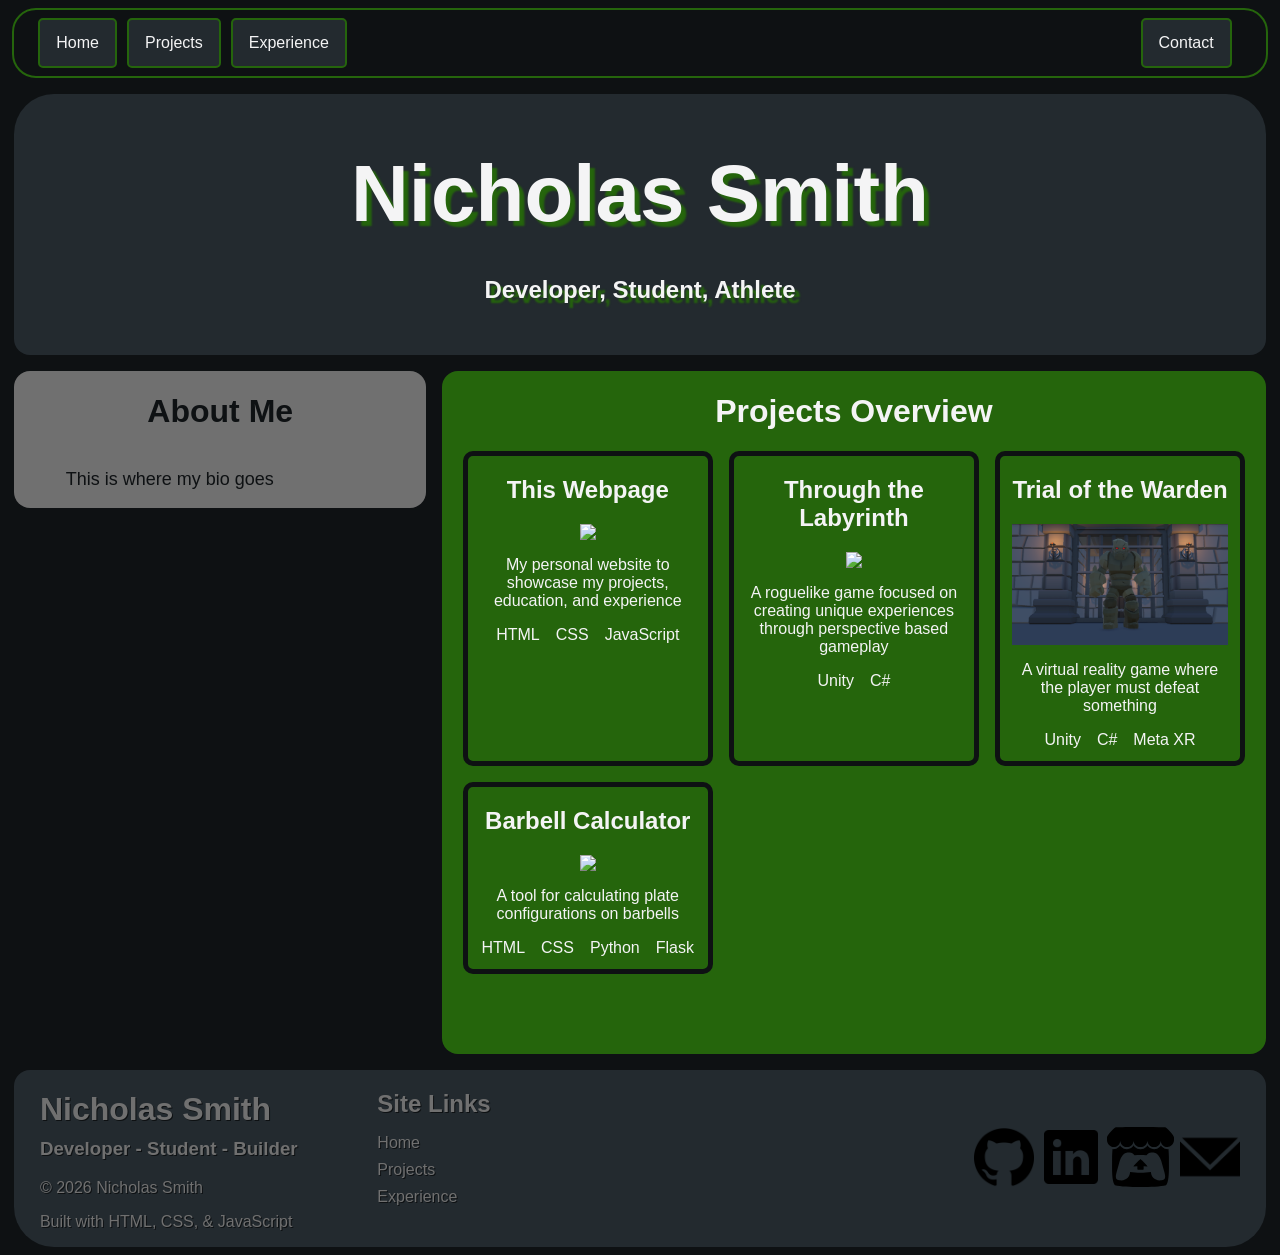
==== index.html @ 6bd9b366 "main page done, template wip" ====
<!DOCTYPE html>
<html>
    <head>
        <title>Nicholas Smith</title>
        <link rel="stylesheet" href="css/styles.css">
    </head>

    <body>
        <div class="nav-bar">
            <ul>
                <li><a href="#">Home</a></li>
                <li><a href="projects.html">Projects</a></li>
                <li><a href="">Experience</a></li>
                <li class="contact-btn"><a href="">Contact</a></li>
            </ul>
        </div> 
        <div class="hero-section">
            <h1>Nicholas Smith</h1>
            <h2>Developer, Student, Athlete</h2>
        </div>
        <div class="main-content">
            <div class="about-section">
                <h1>About Me</h1>
                <p>This is where my bio goes</p>
            </div>
            <div class="projects-section">
                <h1>Projects Overview</h1>
                <div id="projects-grid" class="projects"></div>
            </div>
            <script src="scripts/projects-home.js"></script>
        </div>
        <div class="footer">
            <div class="foot-left">
                <div class="foot-info">
                    <h1>Nicholas Smith</h1>
                    <h3>Developer - Student - Builder</h3>
                    <p>© 2026 Nicholas Smith</p>
                    <p>Built with HTML, CSS, & JavaScript</p>
                </div>
                <div class="foot-links">
                    <h2>Site Links</h2>
                    <ul>
                        <li><a href="#">Home</a></li>
                        <li><a href="projects.html">Projects</a></li>
                        <li><a href="experience.html">Experience</a></li>
                    </ul>
                </div>
            </div>
            
            <div class="foot-socials">
                <a href="https://github.com/N-Smith-00" target="_blank"><img src="images/github.png" alt="github logo"></a>
                <a href="https://www.linkedin.com/in/n-smith00" target="_blank"><img src="images/linkedin.png" alt="linkedin logo"></a>
                <a href="https://nsmith00.itch.io/" target="_blank"><img src="images/itchio.svg" alt="itch io logo"></a>
                <a href="mailto:nicholas.smith463@gmail.com"><img src="images/mail.png" alt="letter"></a>
            </div>
        </div>
    </body>
</html>
---- css/styles.css ----
body {
    background-color: #0E1113;
    font-family: Arial, Helvetica, sans-serif;
    color: #F4F4F5;
    display: flex;
    flex-direction: column;
    align-items: center;
    gap: 1rem;
}

.nav-bar {
    background-color: #0E1113;
    width: 99%;
    padding-top: .5rem;
    padding-bottom: .5rem;
    border-width: 2px;
    border-color: #25650C;
    border-style: solid;
    border-radius: 1.5rem;
}

@media (max-width: 768px) {
    .nav-bar {
        flex-direction: column;
    }
}

.nav-bar ul {
    list-style-type: none;
    margin: 0;
    padding-left: 1.5rem;
    padding-right: 1.5rem;
    display: flex;
    
}

.nav-bar ul li {
    background-color: #232A2F;
    border-color: #25650C;
    border-width: 2px;
    border-style: solid;
    border-radius: 5px;
    margin-right: 10px;
    transition: ease;
}

.nav-bar ul li:hover {
    transform: scale(1.1);
}

.nav-bar .contact-btn {
    margin-left: auto;
}

.nav-bar ul li a {
    display: block;
    color: #F4F4F5;
    padding: 14px 16px;
    text-decoration: none;
    
}

.nav-bar ul li a:hover {
    background-color: #0E1113;
    
}

.hero-section {
    background-color: #232A2F;
    display: flex;
    flex-direction: column;
    width: 99%;
    align-items: center;
    border-radius: 2.5rem 2.5rem 1rem 1rem;
    padding-bottom: 2rem;
    color: #F4F4F5;
    text-shadow: 5px 5px 2px #25650C;
}

.hero-section h1 {
    font-size: 5rem;
    text-align: center;
    margin-bottom: 1rem;
}

.main-content {
    display: flex;
    width: 99%;
    gap: 1rem;
}

@media (max-width: 768px) {
    .main-content {
        flex-direction: column;
    }
}

.about-section {
    flex: 1;
    height: fit-content;
    background-color: #707070;
    color: #0E1113;
    border-radius: 1rem;
    display: flex;
    flex-direction: column;
    align-items: center;
}

@media (min-width: 768px) {
    .about-section {
        position: sticky;
        top: 1rem;
    }
}

.about-section p {
    width: 75%;
    font-size: large;
}

.projects-section {
    flex: 2;
    background-color: #25650C;
    border-radius: 1rem;
    display: flex;
    flex-direction: column;
    align-items: center;
}

.projects {
    display: grid;
    grid-template-columns: repeat(3, minmax(0, 1fr));
    gap: 1rem;
    width: 95%;
    padding-bottom: 5rem;
}

.projects a {
    text-decoration: none;
    color: #F4F4F5;
    transition: transform 0.25s ease;
    border-radius: 10px;
    border: 5px solid #0E1113;
}

.projects a:hover {
    transform: scale(1.03);
    z-index: 1;
    box-shadow: 0px 0px 29px 15px rgba(244,244,245,0.5);
}

.card-container {
    display: flex;
    flex-direction: column;
    align-items: center;
    padding-bottom: 5%;
}

.card-container h2 {
    text-align: center;
}

.card-container img {
    max-width: 90%;
}

.card-container p {
    max-width: 90%;
    text-align: center;
}

.project-tech {
    display: flex;
    flex-direction: row;
    gap: 1rem;
    flex-wrap: wrap;
    justify-content: center;
}

.tech-tag {
    width: fit-content;
    text-align: center;
}

.footer {
    background-color: #232A2F;
    display: flex;
    width: 99%;
    align-items: center;
    border-radius: 1rem 1rem 2.5rem 2.5rem;
    color: #707070;
    text-shadow: 1px 1px 0px #0E1113;
}

.foot-left {
    flex: 4;
    display: flex;
    width: 95%;
}

.foot-info {
    flex: 1;
    padding-left: 2vw;
    min-width: fit-content;
}

.foot-info h1 {
    margin-bottom: 10px;
}

.foot-info h3 {
    margin-top: 10px;
}

.foot-links {
    flex: 1;
    display: flex;
    flex-direction: column;
}

.foot-links h2 {
    margin-bottom: 0;
}

.foot-links ul {
    list-style-type: none;
    padding: 0;
    display: flex;
    flex-direction: column;
}

.foot-links li {
    padding-bottom: 1vh;
}

.foot-links a {
    color: #707070;
    text-decoration: none;
}

.foot-socials {
    flex: 3;
    display: flex;
    flex-direction: row;
    justify-content: right;
    gap: .5vw;
    padding-right: 2vw;
}

.foot-socials img {
    height: 60px;
    transition: ease;
}

.foot-socials img:hover {
    transform: scale(1.1);
}

@media (max-width: 768px) {
    .footer {
        flex-direction: column;
    }

    .foot-links {
        align-items: end;
        flex: auto;
    }

    .foot-links ul {
            align-items: end;
    }
}
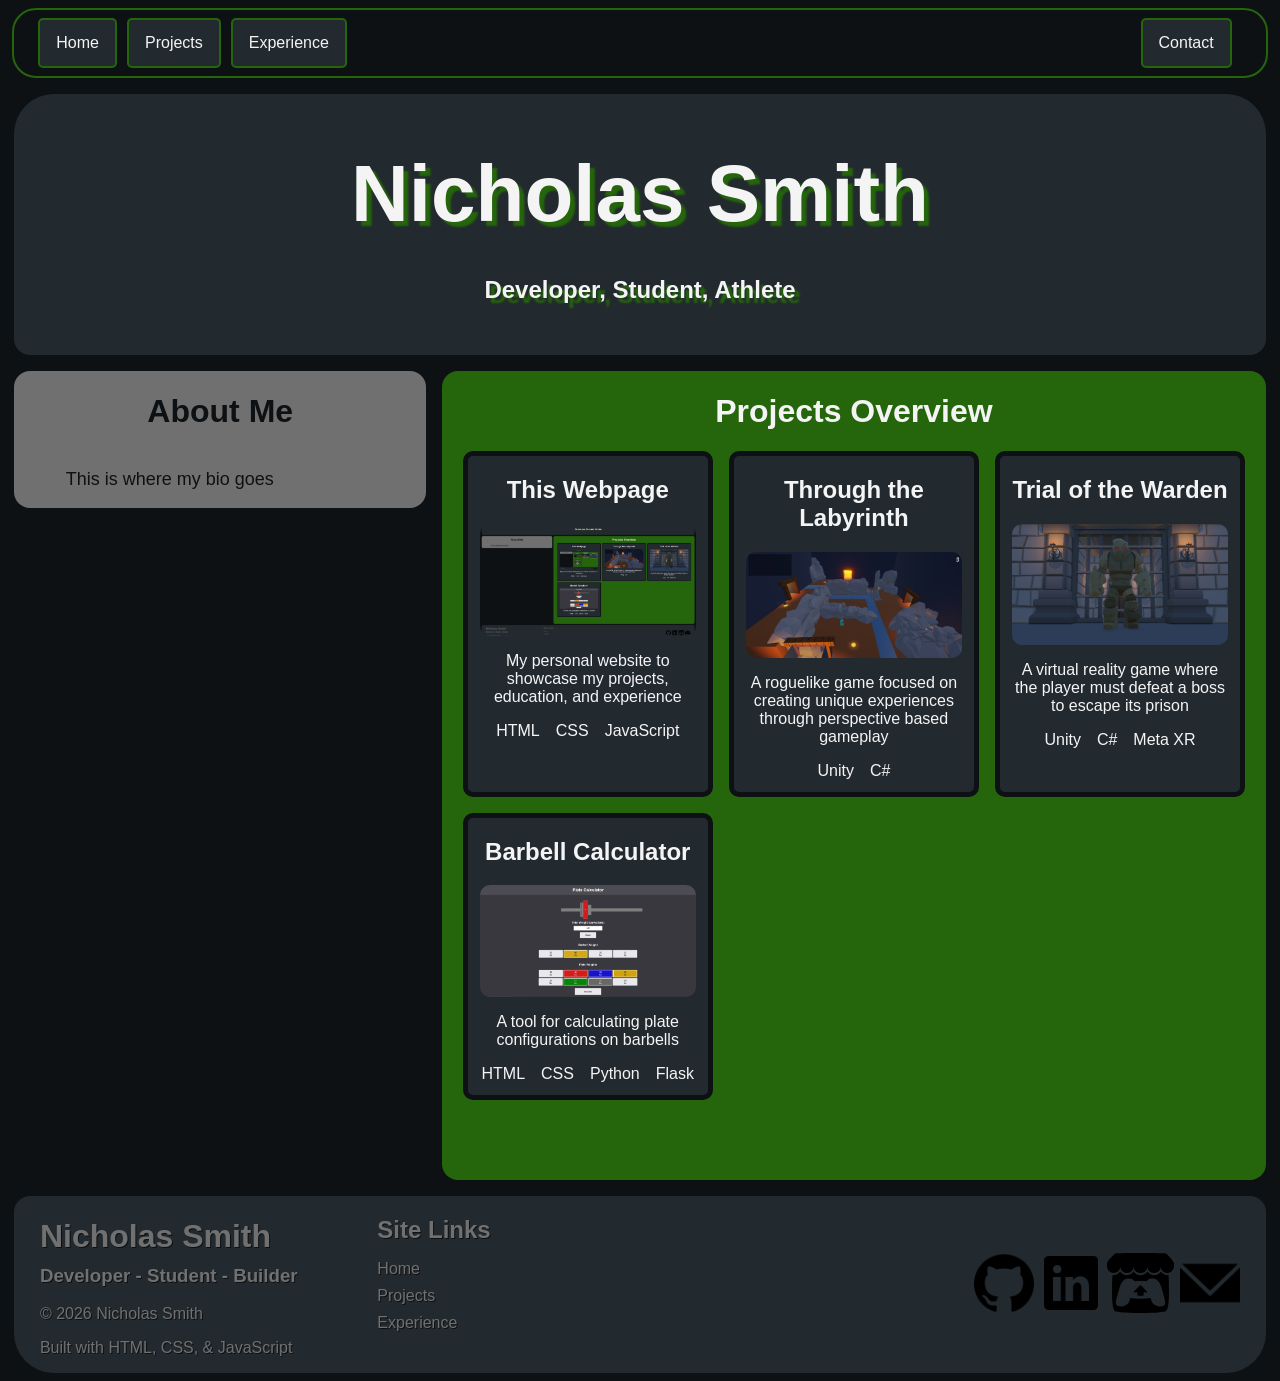
==== commit 9c34b636: "pictures for index" ====
--- a/index.html
+++ b/index.html
@@ -48,10 +48,10 @@
             </div>
             
             <div class="foot-socials">
-                <a href="https://github.com/N-Smith-00" target="_blank"><img src="images/github.png" alt="github logo"></a>
-                <a href="https://www.linkedin.com/in/n-smith00" target="_blank"><img src="images/linkedin.png" alt="linkedin logo"></a>
-                <a href="https://nsmith00.itch.io/" target="_blank"><img src="images/itchio.svg" alt="itch io logo"></a>
-                <a href="mailto:nicholas.smith463@gmail.com"><img src="images/mail.png" alt="letter"></a>
+                <a href="https://github.com/N-Smith-00" target="_blank"><img src="images/icons/github.png" alt="github logo"></a>
+                <a href="https://www.linkedin.com/in/n-smith00" target="_blank"><img src="images/icons/linkedin.png" alt="linkedin logo"></a>
+                <a href="https://nsmith00.itch.io/" target="_blank"><img src="images/icons/itchio.svg" alt="itch io logo"></a>
+                <a href="mailto:nicholas.smith463@gmail.com"><img src="images/icons/mail.png" alt="letter"></a>
             </div>
         </div>
     </body>
--- a/css/styles.css
+++ b/css/styles.css
@@ -141,6 +141,7 @@
     transition: transform 0.25s ease;
     border-radius: 10px;
     border: 5px solid #0E1113;
+    background-color: #232A2F;
 }
 
 .projects a:hover {
@@ -162,6 +163,7 @@
 
 .card-container img {
     max-width: 90%;
+    border-radius: 10px;
 }
 
 .card-container p {
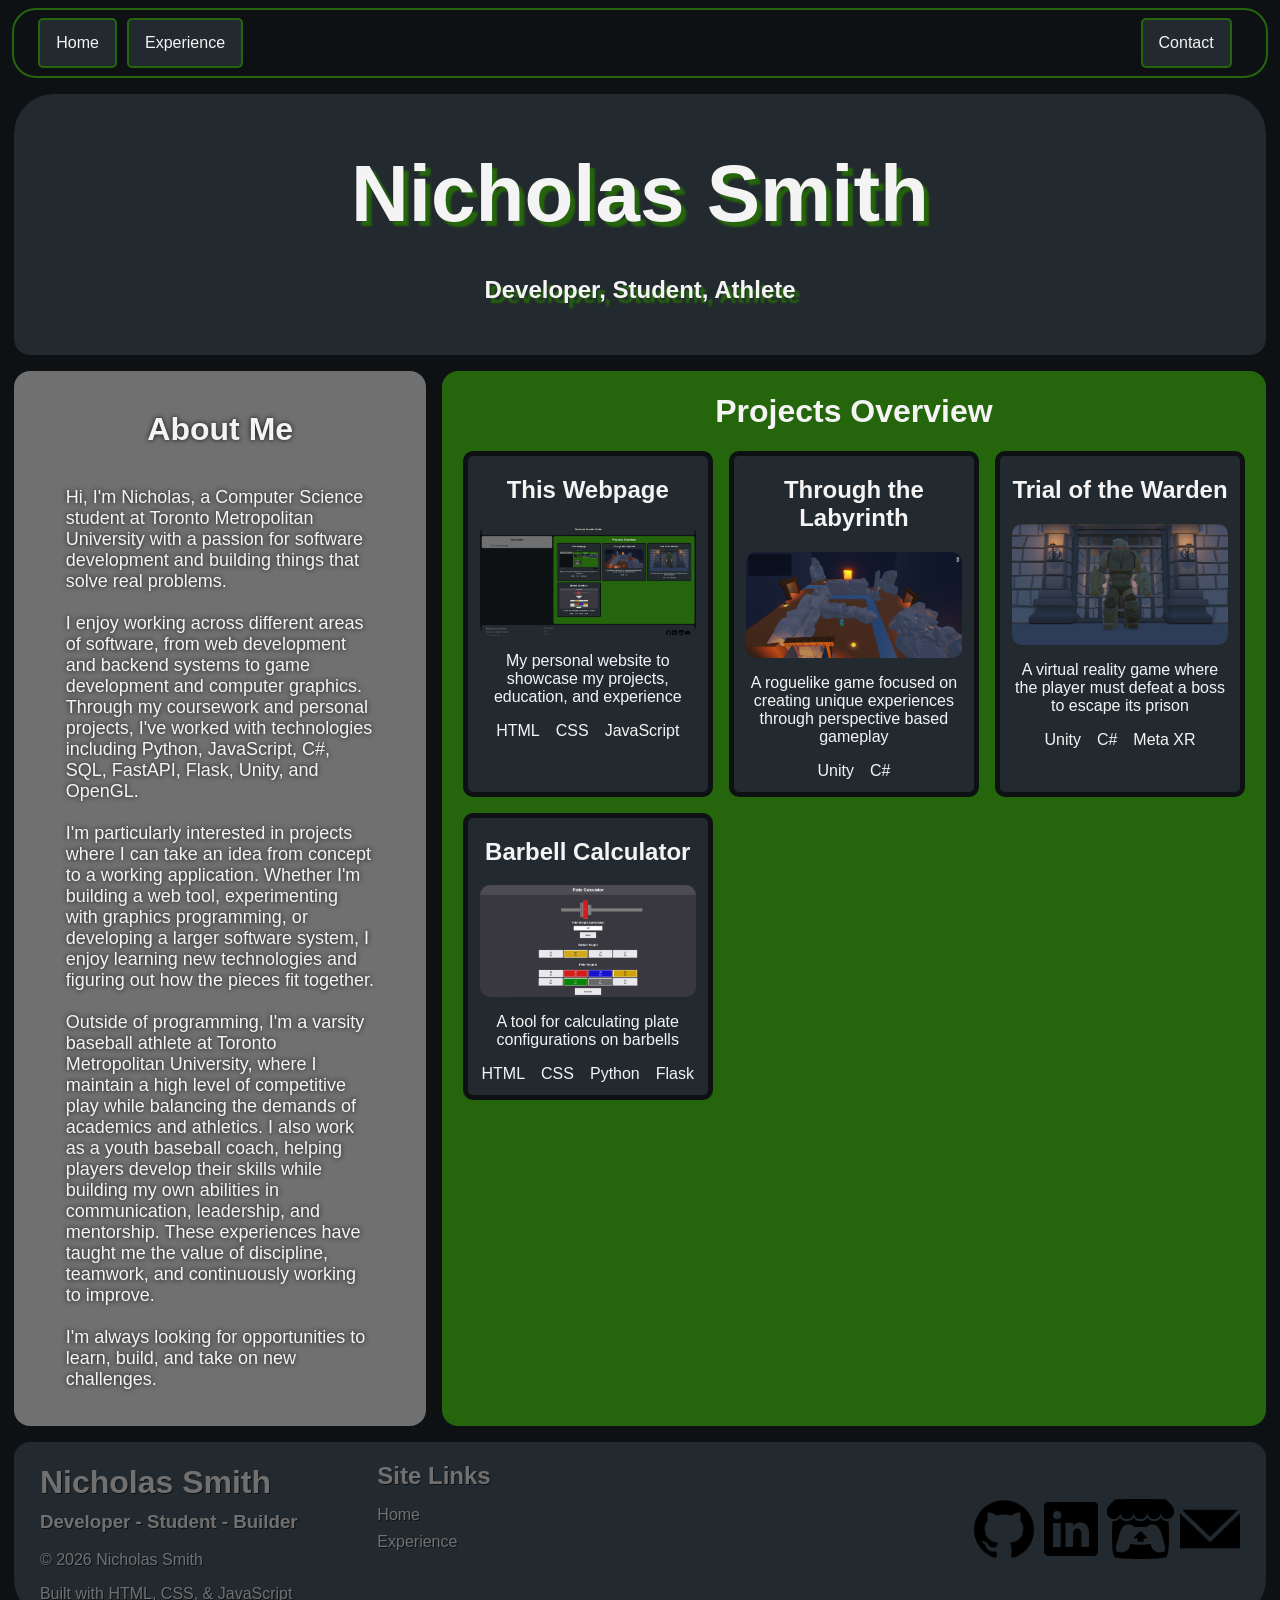
==== commit 9792a353: "bio, added first project page, removed general projects page" ====
--- a/index.html
+++ b/index.html
@@ -9,9 +9,8 @@
         <div class="nav-bar">
             <ul>
                 <li><a href="#">Home</a></li>
-                <li><a href="projects.html">Projects</a></li>
                 <li><a href="">Experience</a></li>
-                <li class="contact-btn"><a href="">Contact</a></li>
+                <li class="contact-btn"><a href="mailto:nicholas.smith463@gmail.com">Contact</a></li>
             </ul>
         </div> 
         <div class="hero-section">
@@ -21,7 +20,13 @@
         <div class="main-content">
             <div class="about-section">
                 <h1>About Me</h1>
-                <p>This is where my bio goes</p>
+                <p>
+                    Hi, I'm Nicholas, a Computer Science student at Toronto Metropolitan University with a passion for software development and building things that solve real problems. 
+                    <br><br>I enjoy working across different areas of software, from web development and backend systems to game development and computer graphics. Through my coursework and personal projects, I've worked with technologies including Python, JavaScript, C#, SQL, FastAPI, Flask, Unity, and OpenGL. 
+                    <br><br> I'm particularly interested in projects where I can take an idea from concept to a working application. Whether I'm building a web tool, experimenting with graphics programming, or developing a larger software system, I enjoy learning new technologies and figuring out how the pieces fit together. 
+                    <br><br>Outside of programming, I'm a varsity baseball athlete at Toronto Metropolitan University, where I maintain a high level of competitive play while balancing the demands of academics and athletics. I also work as a youth baseball coach, helping players develop their skills while building my own abilities in communication, leadership, and mentorship. These experiences have taught me the value of discipline, teamwork, and continuously working to improve. 
+                    <br><br>I'm always looking for opportunities to learn, build, and take on new challenges.
+                </p>
             </div>
             <div class="projects-section">
                 <h1>Projects Overview</h1>
@@ -41,7 +46,6 @@
                     <h2>Site Links</h2>
                     <ul>
                         <li><a href="#">Home</a></li>
-                        <li><a href="projects.html">Projects</a></li>
                         <li><a href="experience.html">Experience</a></li>
                     </ul>
                 </div>
--- a/css/styles.css
+++ b/css/styles.css
@@ -99,11 +99,14 @@
     flex: 1;
     height: fit-content;
     background-color: #707070;
-    color: #0E1113;
+    color: #F4F4F5;
     border-radius: 1rem;
     display: flex;
     flex-direction: column;
     align-items: center;
+    text-shadow: 0px 0px 5px #0E1113;
+    padding-top: 2vh;
+    padding-bottom: 2vh;
 }
 
 @media (min-width: 768px) {
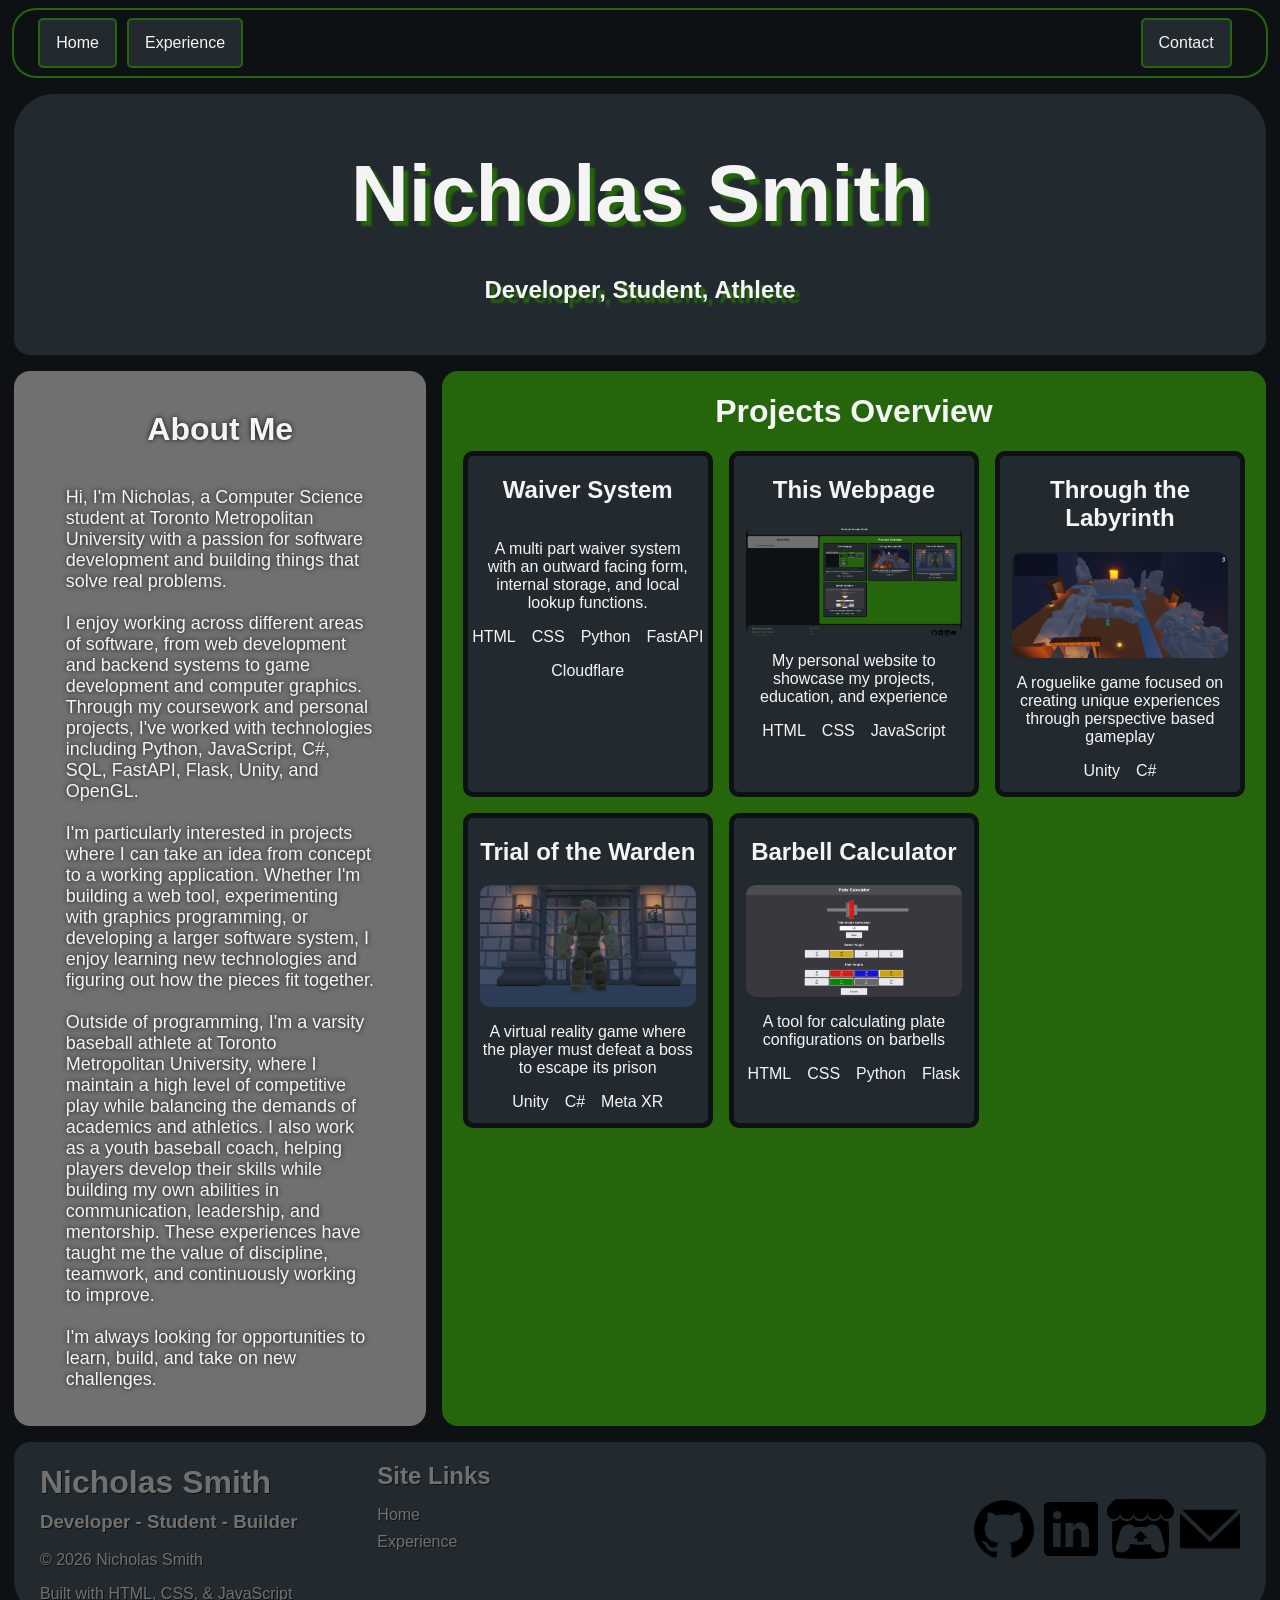
==== commit 311a5ed3: "added firefox FOUC fix to html files" ====
--- a/index.html
+++ b/index.html
@@ -3,6 +3,7 @@
     <head>
         <title>Nicholas Smith</title>
         <link rel="stylesheet" href="css/styles.css">
+        <script type="text/javascript">let FirefoxFOUCFix = true;</script>
     </head>
 
     <body>
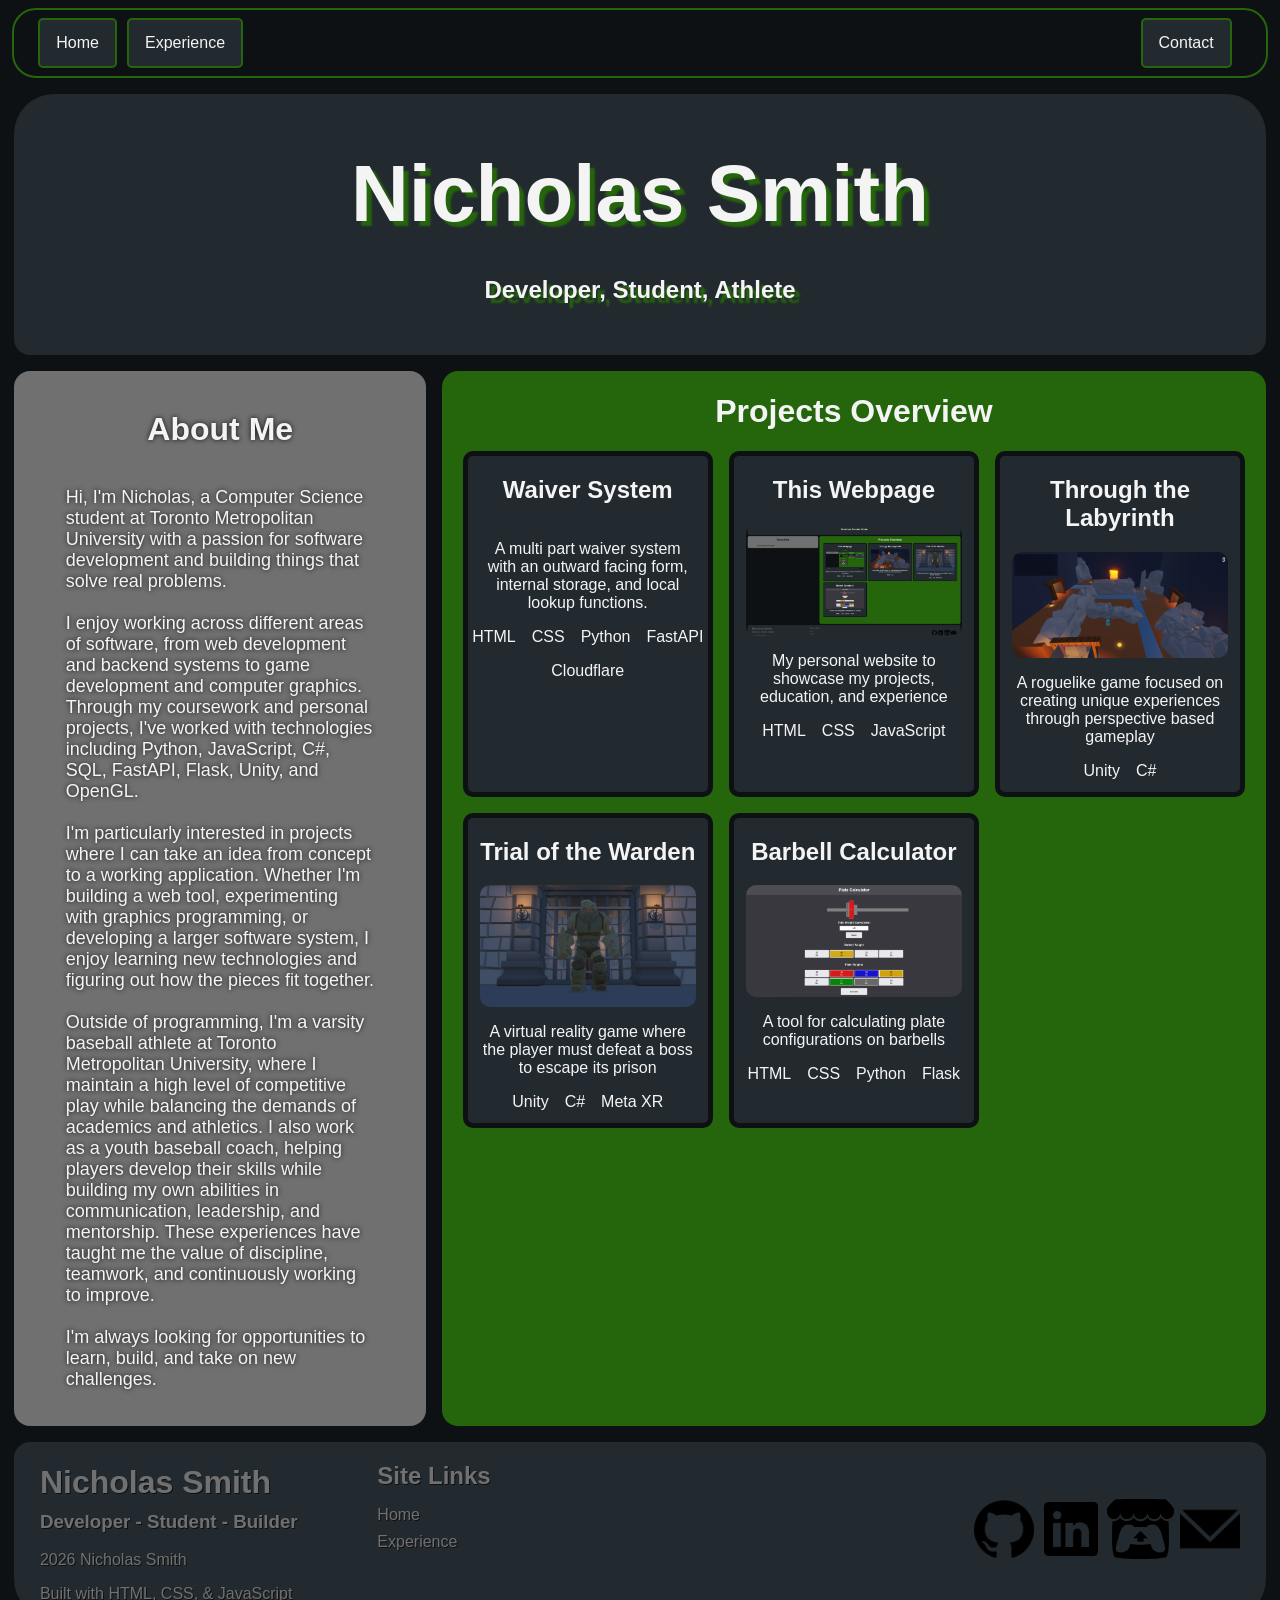
==== commit 7d11daa6: "remove copyright symbol from footer in multiple HTML files" ====
--- a/index.html
+++ b/index.html
@@ -40,7 +40,7 @@
                 <div class="foot-info">
                     <h1>Nicholas Smith</h1>
                     <h3>Developer - Student - Builder</h3>
-                    <p>© 2026 Nicholas Smith</p>
+                    <p>2026 Nicholas Smith</p>
                     <p>Built with HTML, CSS, & JavaScript</p>
                 </div>
                 <div class="foot-links">
